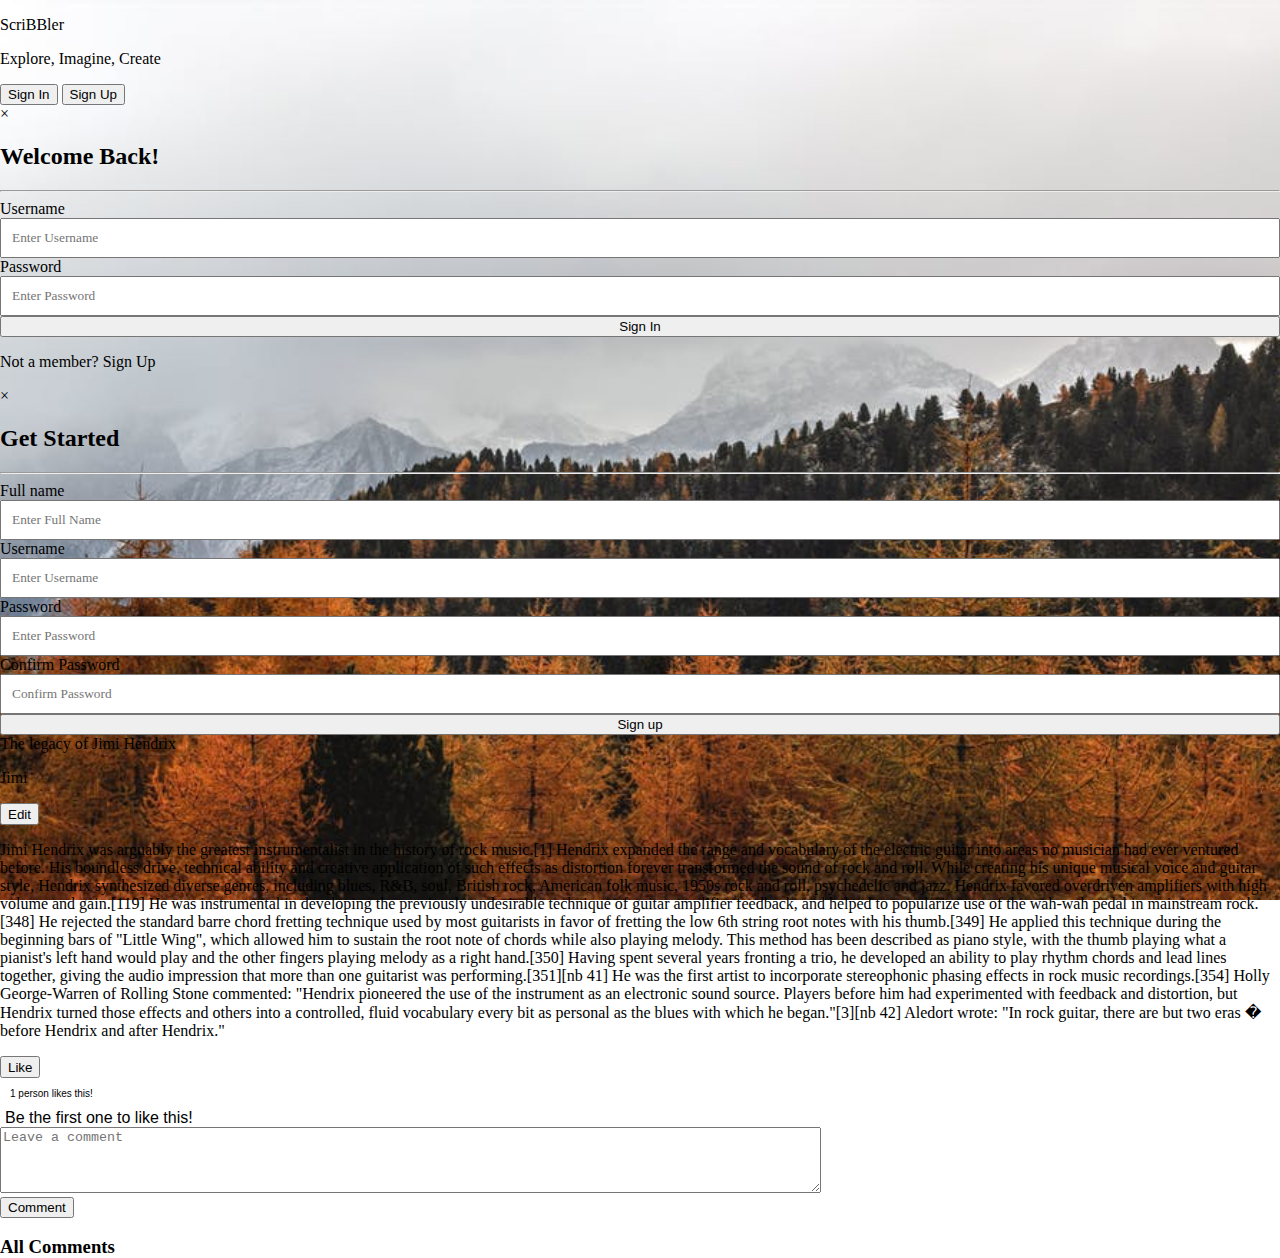
==== html/posts.html @ 0848c956 "changes to create post as well as see the post list - html, css and js files" ====
<!DOCTYPE html>
<html>
<head>
    <link rel='stylesheet' href='./../styles/common.css' type='text/css'>
    <link rel='stylesheet' href='./../styles/posts.css' type='text/css'>
    <link rel="stylesheet" href="./styles/font-awesome-4.7.0/css/font-awesome.min.css" type='text/css'>
    <link href="https://fonts.googleapis.com/css2?family=Josefin+Sans:wght@500&family=Montez&family=Open+Sans:wght@300;400;600;700&family=Ubuntu+Condensed&family=Ubuntu+Mono&display=swap" rel="stylesheet">
    <style>
    </style>
</head>

<body>
<div class="header">
    <div class="title-container">
        <p class="title">ScriBBler</p>
        <p class="sub-title">Explore, Imagine, Create</p>
    </div>
    <div class="login-buttons-container">
        <button onclick="showSignInModal()" class="blue-button" type="button">Sign In</button>
        <button onclick="showSignUpModal()" class="blue-button" type="button">Sign Up</button>
    </div>
</div>

<!-- Insert code for Sign In modal here -->
<div class="modal" id="signin-modal">
    <div class="modal-content">

        <div class="modal-head">
            <span onclick="hideSignInModal()" id="close" class="close">&times;</span>
            <h2 class="modal-title">Welcome Back!</h2>
        </div>

        <hr>

        <form>
            <label for="username" class="label-text">Username</label>
            <input type="text" id="username" placeholder="Enter Username" required>
            <label for="password" class="label-text">Password</label>
            <input type="password" id="password" placeholder="Enter Password" required>
            <button type="submit" onclick="signin(username, password)" class="signin-btn">Sign In</button>
        </form>

        <p class=bottom-banner>Not a member?
            <span onclick="hideSignInModal();showSignUpModal()" class=signup>Sign Up</span>
        </p>
    </div>
</div>

<!-- Insert code for Sign Up modal here -->
<div class="modal" id="signup-modal">
    <div class="modal-content">

        <div class="modal-head">
            <span onclick="hideSignUpModal()" id="close" class="close">&times;</span>
            <h2 class="modal-title">Get Started</h2>
        </div>

        <hr>

        <form>
            <label for="fullname" class="label-text">Full name</label>
            <input type="text" id="fullname" placeholder="Enter Full Name" required>
            <label for="username" class="label-text">Username</label>
            <input type="text" id="username" placeholder="Enter Username" required>
            <label for="password" class="label-text">Password</label>
            <input type="password" id="password" placeholder="Enter Password" required>
            <label for="confirmpassword" class="label-text">Confirm Password</label>
            <input type="password" id="confirm_password" placeholder="Confirm Password" required>
            <button type="submit" onclick="signup(firstName,lastName, email, password, mobile)" class="signin-btn">Sign up</button>
        </form>

    </div>
</div>
<div class="postMainLayout">


    <div class="blogContent">
        <div id="blogTitle" class="blogTite">
            <h id="blogTitleNew">The legacy of Jimi Hendrix</h>
        </div>
    </div>
    <div class="blogAuthor">

        <!-- Insert code for Edit/Save button and  -->
        <p class="postAuthor">Jimi</p>
        <div id="editPost" onclick="toggleEditSave()">
            <button class="postEdit" id ="edtPstBtn">Edit
                <i style="font-size: 14px;font-weight: bolder;" class="fa fa-pencil-square-o" aria-hidden="true"></i>
            </button>

        </div>

    </div>

    <div class="blogText" id="blogBodyId">
        <p id="blogBody">
            Jimi Hendrix was arguably the greatest instrumentalist in the history of rock music.[1] Hendrix expanded the range and vocabulary
            of the electric guitar into areas no musician had ever ventured before. His boundless drive, technical ability
            and creative application of such effects as distortion forever transformed the sound of rock and roll. While
            creating his unique musical voice and guitar style, Hendrix synthesized diverse genres, including blues,
            R&B, soul, British rock, American folk music, 1950s rock and roll, psychedelic and jazz. Hendrix favored
            overdriven amplifiers with high volume and gain.[119] He was instrumental in developing the previously undesirable
            technique of guitar amplifier feedback, and helped to popularize use of the wah-wah pedal in mainstream rock.[348]
            He rejected the standard barre chord fretting technique used by most guitarists in favor of fretting the
            low 6th string root notes with his thumb.[349] He applied this technique during the beginning bars of "Little
            Wing", which allowed him to sustain the root note of chords while also playing melody. This method has been
            described as piano style, with the thumb playing what a pianist's left hand would play and the other fingers
            playing melody as a right hand.[350] Having spent several years fronting a trio, he developed an ability
            to play rhythm chords and lead lines together, giving the audio impression that more than one guitarist was
            performing.[351][nb 41] He was the first artist to incorporate stereophonic phasing effects in rock music
            recordings.[354] Holly George-Warren of Rolling Stone commented: "Hendrix pioneered the use of the instrument
            as an electronic sound source. Players before him had experimented with feedback and distortion, but Hendrix
            turned those effects and others into a controlled, fluid vocabulary every bit as personal as the blues with
            which he began."[3][nb 42] Aledort wrote: "In rock guitar, there are but two eras � before Hendrix and after
            Hendrix."
        </p>
    </div>
    <div>
        <button class="postLike" onclick="incrementCounter()">Like
            <i style="font-size: 14px;font-weight: bolder;" class="fa fa-thumbs-up" aria-hidden="true"></i>

        </button>
        <p style="font-size: 10px; font-family: 'Abel', sans-serif;padding-left: 5px">
            <spna style="font-size: 10px; font-family: 'Abel', sans-serif;padding-left: 5px" id="counterLikedBy">1</spna> person likes this!</p>
        <div style="font-family: 'Abel', sans-serif; padding-left: 5px">Be the first one to like this!</div>
    </div>


    <div class="commentPost">
        <textarea id="txtCommentCommentPost" class="commentPost" rows="4" cols="100" placeholder="Leave a comment"></textarea>
    </div>
    <button class="postLike" onclick="addComment()">Comment</button>
    <div class="commentSection">
        <h3>All Comments</h3>
        <div class="allComments" id="listAllComments">

        </div>
    </div>

</div>

<!-- Insert code for Like button, Comment button, Comment box here-->
<script src="../scripts/common.js"></script>
<script src="../scripts/posts.js"></script>
</body>
</html>
---- styles/common.css ----
html{
    height: 100%;
    width:100%
}

.div-header{
    display: flex;
    flex-direction: row;
    justify-content: space-between;
    margin: 10px;
}

body{
    background: url('../images/background.jpg');
    background-repeat: no-repeat;
    background-attachment: fixed;
    background-position: center center;
    background-size: cover;
    margin: 0 !important;
    background-size: 100% cover!important;
    overflow:hidden;
    display: block;
    height: 100%;
}

form {
    display: flex;
    flex-direction: column;
}

input{
    padding: 10px;
    outline: none;
    font-family: Abel;
}

.close {
    display: flex;
    align-self: flex-end;
    cursor: pointer;
}

.class-label-text {
    font-weight: bold;
    margin: 10px 0;
    font-family: Abel;
}

#class-div-main-container{
    display: flex;
    flex-direction: column;
    justify-content: flex-start;
    height: 100%;
    width: 100%;
}

.class-title-container{
    display: flex;
    flex-direction: column;
    justify-content: space-between;
}

.class-title{
    font-family: 'Montez', cursive;
    font-size: 30px;
    color: blue;
    margin: 0;
}

.class-sub-title{
    font-family: 'Ubuntu Mono';
    font-size: 15px;
    color: black;
    margin: 0;
}

.class-modal {
    display: none;
    position: fixed;
    z-index: 1;
    left: 0;
    top: 0;
    width: 100%;
    height: 100%;
    overflow: auto;
    background-color: rgb(0,0,0);
    background-color: rgba(0,0,0,0.4);
    justify-content: center;
    align-items: center;
    color: black;
}

.class-blue-button{
    background-color: blue;
    padding-top: 8px;
    padding-bottom: 8px;
    padding-right: 5px;
    padding-left:5px;
    color:white;
    font-family: 'Ubuntu Condensed', sans-serif;
    font-size: 14px;
}

.class-modal-title{
    align-self: center;
    font-family: Abel;
}

.class-modal-head {
    display: flex;
    flex-direction: column;
}

.class-modal-content{
    background-color: #fefefe;
    margin: auto;
    padding: 20px;
    border: 1px solid #888;
    width: 40%;
}

.class-login-buttons-container{
    padding: 10px;
}

.class-signin-btn {
    background-color: green;
    padding: 10px;
    border: none;
    color: #fff;
    font-size: 16px;
    margin-top: 20px;
    cursor: pointer;
    font-family: Abel;
}

.class-signup{
    color: blue;
    font-weight: bolder;
    margin-left: 10px;
    cursor: pointer;
    font-family: Abel;
}

.class-bottom-banner{
    font-family: Abel;
}
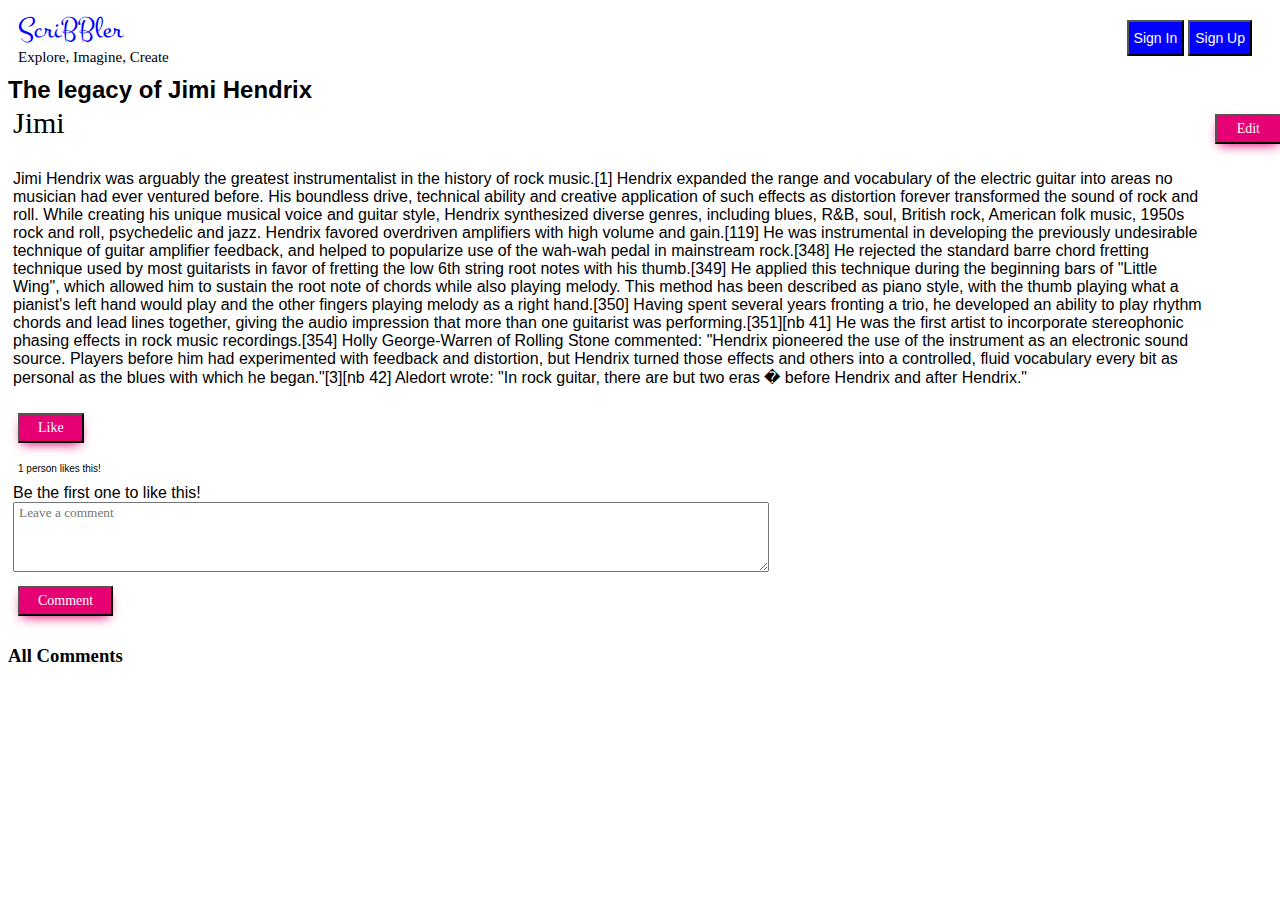
==== commit 579d1d1f: "Structuring the postlist html and css files" ====
--- a/html/posts.html
+++ b/html/posts.html
@@ -10,67 +10,70 @@
 </head>
 
 <body>
-<div class="header">
-    <div class="title-container">
-        <p class="title">ScriBBler</p>
-        <p class="sub-title">Explore, Imagine, Create</p>
+<div>
+<div class="div-header">
+    <div class="class-title-container">
+        <p class="class-title">ScriBBler</p>
+        <p class="class-sub-title">Explore, Imagine, Create</p>
     </div>
-    <div class="login-buttons-container">
-        <button onclick="showSignInModal()" class="blue-button" type="button">Sign In</button>
-        <button onclick="showSignUpModal()" class="blue-button" type="button">Sign Up</button>
+    <div class="class-login-buttons-container">
+        <button onclick="showSignInModal()" class="class-blue-button" type="button">Sign In</button>
+        <button onclick="showSignUpModal()" class="class-blue-button" type="button">Sign Up</button>
     </div>
 </div>
 
 <!-- Insert code for Sign In modal here -->
-<div class="modal" id="signin-modal">
-    <div class="modal-content">
+<div class="class-modal" id="signin-modal">
+    <div class="class-modal-content">
 
-        <div class="modal-head">
+        <div class="class-modal-head">
             <span onclick="hideSignInModal()" id="close" class="close">&times;</span>
-            <h2 class="modal-title">Welcome Back!</h2>
+            <h2 class="class-modal-title">Welcome Back!</h2>
         </div>
 
         <hr>
 
         <form>
-            <label for="username" class="label-text">Username</label>
-            <input type="text" id="username" placeholder="Enter Username" required>
-            <label for="password" class="label-text">Password</label>
-            <input type="password" id="password" placeholder="Enter Password" required>
-            <button type="submit" onclick="signin(username, password)" class="signin-btn">Sign In</button>
+            <label for="signin-username" class="class-label-text">Username</label>
+            <input type="text" id="signin-username" placeholder="Enter Username" required>
+            <label for="signin-password" class="class-label-text">Password</label>
+            <input type="password" id="signin-password" placeholder="Enter Password" required>
+            <button type="submit" onclick="signin(username, password)" class="class-signin-btn">Sign In</button>
         </form>
 
         <p class=bottom-banner>Not a member?
-            <span onclick="hideSignInModal();showSignUpModal()" class=signup>Sign Up</span>
+            <span onclick="hideSignInModal();displaySignUpModal()" class=signup>Sign Up</span>
         </p>
     </div>
 </div>
 
 <!-- Insert code for Sign Up modal here -->
-<div class="modal" id="signup-modal">
-    <div class="modal-content">
+<div class="class-modal" id="signup-modal">
+    <div class="class-modal-content">
 
-        <div class="modal-head">
+        <div class="class-modal-head">
             <span onclick="hideSignUpModal()" id="close" class="close">&times;</span>
-            <h2 class="modal-title">Get Started</h2>
+            <h2 class="class-modal-title">Get Started</h2>
         </div>
 
         <hr>
 
         <form>
-            <label for="fullname" class="label-text">Full name</label>
+            <label for="fullname" class="class-label-text">Full name</label>
             <input type="text" id="fullname" placeholder="Enter Full Name" required>
-            <label for="username" class="label-text">Username</label>
-            <input type="text" id="username" placeholder="Enter Username" required>
-            <label for="password" class="label-text">Password</label>
-            <input type="password" id="password" placeholder="Enter Password" required>
-            <label for="confirmpassword" class="label-text">Confirm Password</label>
+            <label for="signup-username" class="class-label-text">Username</label>
+            <input type="text" id="signup-username" placeholder="Enter Username" required>
+            <label for="signup-password" class="class-label-text">Password</label>
+            <input type="password" id="signup-password" placeholder="Enter Password" required>
+            <label for="confirm_password" class="class-label-text">Confirm Password</label>
             <input type="password" id="confirm_password" placeholder="Confirm Password" required>
-            <button type="submit" onclick="signup(firstName,lastName, email, password, mobile)" class="signin-btn">Sign up</button>
+            <button type="submit" onclick="signup(firstName,lastName, email, password, mobile)" class="class-signin-btn">Sign up</button>
         </form>
 
     </div>
 </div>
+</div>
+<div>
 <div class="postMainLayout">
 
 
@@ -138,6 +141,7 @@
     </div>
 
 </div>
+</div>
 
 <!-- Insert code for Like button, Comment button, Comment box here-->
 <script src="../scripts/common.js"></script>
--- a/styles/common.css
+++ b/styles/common.css
@@ -10,18 +10,18 @@
     margin: 10px;
 }
 
-body{
-    background: url('../images/background.jpg');
-    background-repeat: no-repeat;
-    background-attachment: fixed;
-    background-position: center center;
-    background-size: cover;
-    margin: 0 !important;
-    background-size: 100% cover!important;
-    overflow:hidden;
-    display: block;
-    height: 100%;
-}
+/*body{*/
+/*    background: url('../images/background.jpg');*/
+/*    background-repeat: no-repeat;*/
+/*    background-attachment: fixed;*/
+/*    background-position: center center;*/
+/*    background-size: cover;*/
+/*    margin: 0 !important;*/
+/*    background-size: 100% cover!important;*/
+/*    overflow:hidden;*/
+/*    display: block;*/
+/*    height: 100%;*/
+/*}*/
 
 form {
     display: flex;
--- a/styles/posts.css
+++ b/styles/posts.css
@@ -0,0 +1,71 @@
+.blogTite {
+    font-size: 150%;
+    font-family: 'Abel', sans-serif;
+    font-weight: bold;
+
+}
+.blogText {
+    font-family: 'Gill Sans', 'Gill Sans MT', Calibri, 'Trebuchet MS', sans-serif;
+    padding-left: 5px;
+
+}
+.blogAuthor {
+    display: flex;
+    flex-direction: row;
+    padding: 0px 0px 0px 10px;
+    font-family: 'Niconne', cursive;
+    font-size: 30px;
+    display:table-row;
+    justify-content: space-between;
+}
+.blogContent{
+
+}
+.postMainLayout{
+    display: flex;
+    flex-direction: row;
+    display:table;
+}
+.postAuthor{
+    display:table-cell;
+    text-align: left;
+    padding-left: 5px;
+}
+.postEdit{
+    color:white;
+    background-color: #e60073;
+    box-shadow: 0px 5px  12px -4px #e60073;
+    font-family: 'Abel', sans-serif;
+    margin: 10px;
+    cursor: pointer;
+    font-family: Abel;
+    padding: 5px 10px;
+    font-size: 14px;
+    display:table-cell;
+    text-align: center;
+    width: 100%;
+}
+.postLike{
+    color:white;
+    background-color: #e60073;
+    box-shadow: 0px 5px  12px -4px #e60073;
+    font-family: 'Abel', sans-serif;
+    margin: 10px;
+    cursor: pointer;
+    font-family: Abel;
+    padding: 5px 18px;
+    font-size: 14px;
+    display:table-cell;
+    text-align: right;
+}
+.commentPost {
+    padding-left: 5px;
+    outline: none;
+    font-family: Abel;
+}
+.txtBlog{
+    display:table-cell;
+    overflow: scroll;
+}
+
+/* Set a style for all the remaining elements like Like button, Edit button, Comment button and so on. */
